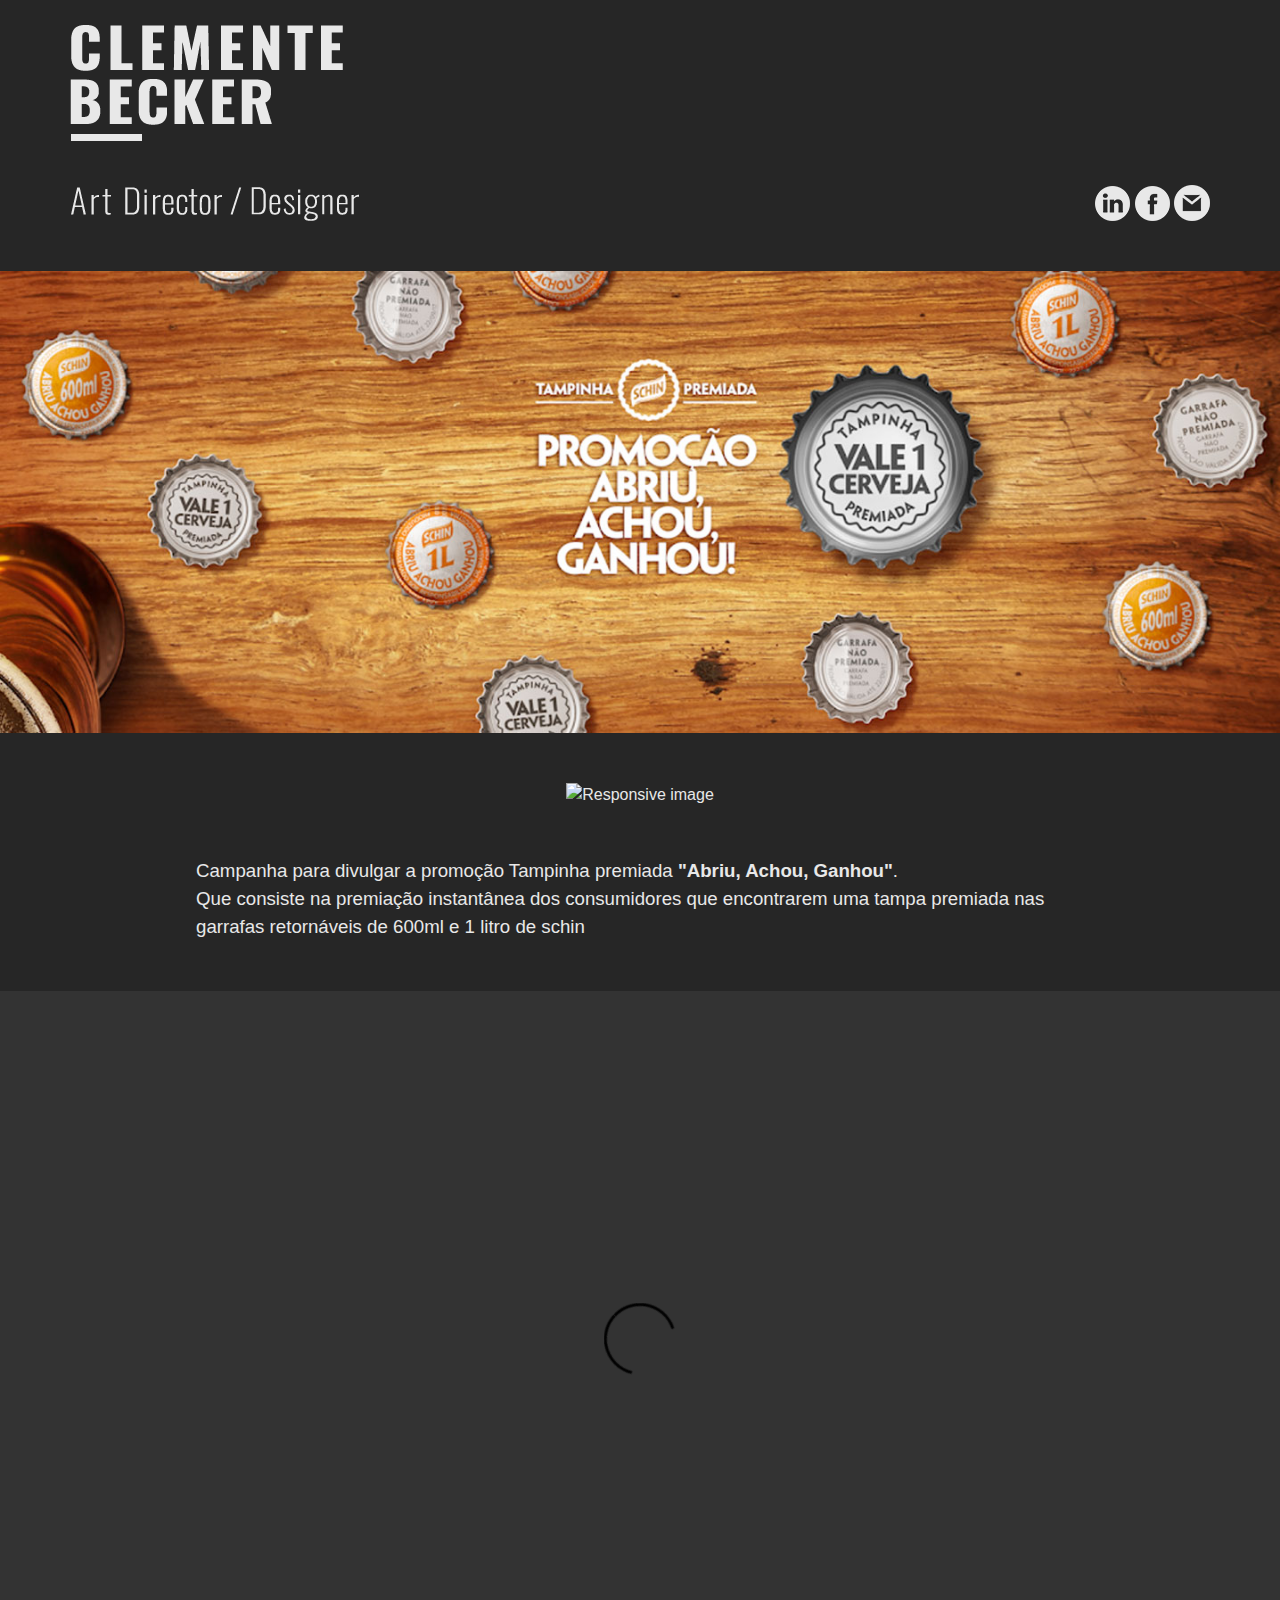
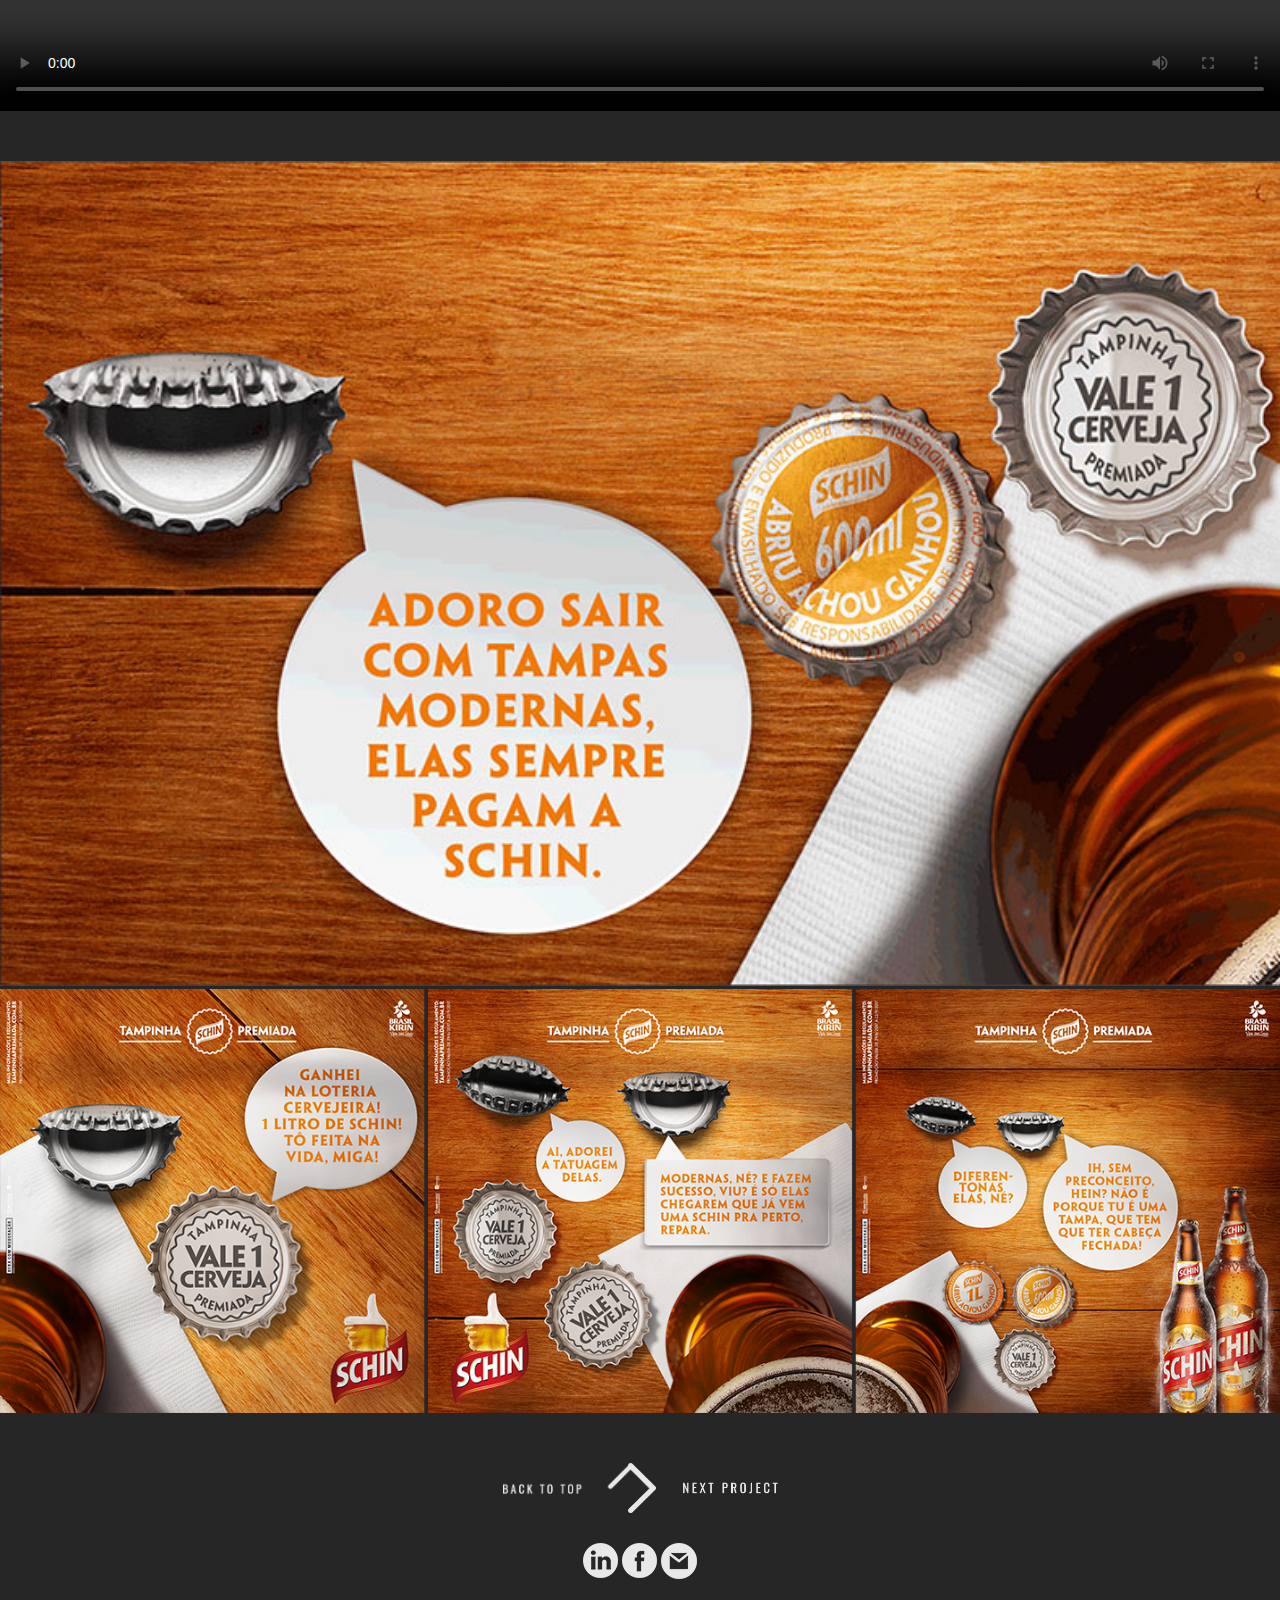
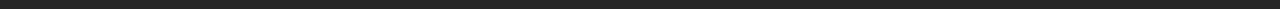
==== abriu-achou-ganhou.html @ 0e6f8c6a "arrumando considerações" ====
<!DOCTYPE html>
<html lang="en" dir="ltr">
<head>
  <meta charset="UTF-8">
  <meta http-equiv="X-UA-Compatible" content="IE=edge">
  <meta name="viewport" content="width=device-width, initial-scale=1">


  <link rel="stylesheet" href='assets/css/bootstrap.min.css'>
  <link rel="stylesheet" href='assets/css/images.css' type="text/css">
  <link rel="stylesheet" href='assets/css/head.css' type="text/css">
  <link rel="stylesheet" href='assets/css/texts.css' type="text/css">

  <script src="assets/libs/jquery-3.3.1.min.js"></script>

  <script src="https://stackpath.bootstrapcdn.com/bootstrap/4.3.1/js/bootstrap.min.js" integrity="sha384-JjSmVgyd0p3pXB1rRibZUAYoIIy6OrQ6VrjIEaFf/nJGzIxFDsf4x0xIM+B07jRM" crossorigin="anonymous"></script>
  <script src="assets/js/functions.js"></script>
  <!-- <script type="text/javascript" src="assets/js/bootstrap.js"></script> -->

  <title>Clemente Becker</title>
  <style>

    a:hover {
      text-decoration: none;
    }

    .pointer{
      cursor:pointer;
    }


  </style>
</head>
<body style="background-color:#262626; color:#e8e8e8">
  <div class="container">
      <div class="row justify-content-between marginAround" style="margin-top:25px; margin-bottom:50px">
          <div id="clementeBekcer">
            <a href="index.html">
                <img src="assets/images/home/Logo.png" class="img-fluid" alt="Responsive image">
            </a>
          </div>
          <div class="alignIcons">
              <a target="blank" href="https://www.linkedin.com/in/clemente-a-becker-0a297139/">
                  <img class="linkedin" src="assets/images/home/linkedin.png">
              </a>
              <a target="blank" href="https://www.facebook.com/clementealmeida">
                  <img class="facebook" src="assets/images/home/fb.png">
              </a>
              <a target="blank" href="mailto:clementebeckeralmeida@gmail.com">
                  <img class="email" src="assets/images/home/email.png">
              </a>
          </div>

      </div>
  </div>


    <div>
      <img src="assets/images/abriuachouganhou/Pag_6_header.jpg" class="img-fluid" alt="Responsive image">
    </div>

    <div class="container" style="margin-top:50px">
        <div class="text-center" style="margin-bottom:50px">
            <img src="assets/images/abriuachouganhou/Pag_6_titulo.png" class="img-fluid" alt="Responsive image">
        </div>
        <div class="texts">
            <span class="text-left">Campanha para divulgar a promoção Tampinha premiada <b>"Abriu, Achou, Ganhou"</b>.<br>
            Que consiste na premiação instantânea dos consumidores que encontrarem uma tampa premiada nas garrafas retornáveis
            de 600ml e 1 litro de schin</span>
      </div>
    </div>

    <div align="center" class="embed-responsive embed-responsive-16by9"  style="margin-top:50px">
      <video width="400" controls >
          <source src="assets/videos/abriuachouganhou/Pag_6_video_6.mp4" type="video/mp4">
      </video>
    </div>

    <div style="margin-top:50px">
      <img src="assets/images/abriuachouganhou/Pag_6_img_1.jpg" width="100%" class="img-fluid" alt="Responsive image">
    </div>

    <div style="margin-top:3px">
      <img src="assets/images/abriuachouganhou/Pag_6_img_2.png"  class="img-fluid" alt="Responsive image">
    </div>

</body>


<footer style="margin-top:50px">
    <div class="container">
        <div style="margin-bottom:30px">
            <div style="display: flex; align-items: center; justify-content: center;">
                <a href="">
                    <img class="back_to_top" src="assets/images/home/back_to_top.png" width="150px" style="margin-right: -25px;margin-top: -20px;">
                </a>
                <a href="dubla-com-a-mao.html">
                    <img class="next_project" src="assets/images/home/next_project.png" width="150px">
                </a>
            </div>
        </div>

        <div class="text-center" style="margin-bottom:30px">
            <a target="blank" href="https://www.linkedin.com/in/clemente-a-becker-0a297139/">
                <img class="linkedin" src="assets/images/home/linkedin.png">
            </a>
            <a target="blank" href="https://www.facebook.com/clementealmeida">
                <img class="facebook" src="assets/images/home/fb.png">
            </a>
            <a target="blank" href="mailto:clementebeckeralmeida@gmail.com">
                <img class="email" src="assets/images/home/email.png">
            </a>
        </div>
    </div>
</footer>


</html>
---- assets/css/images.css ----
/* // Medium devices (tablets, 768px and up) */
@media only screen and (min-width: 992px) {

  .card_1{
    height:420px;
    background: url("../images/home/TUMB_1.jpg");
    background-position: center center;
    background-repeat: no-repeat;
    background-size: cover;
    width: 25%;
  }

  .card_2{
    height:420px;
    background: url("../images/home/TUMB_2.jpg");
    background-position: center center;
    background-repeat: no-repeat;
    background-size: cover;
    width: 25%;
  }

  .card_3{
    height:420px;
    background: url("../images/home/TUMB_3.jpg");
    background-position: center center;
    background-repeat: no-repeat;
    background-size: cover;
    width: 25%;
  }

  .card_4{
    height:420px;
    background: url("../images/home/TUMB_4.jpg");
    background-position: center center;
    background-repeat: no-repeat;
    background-size: cover;
    width: 25%;
  }

  .card_5{
    height:420px;
    background: url("../images/home/TUMB_5.jpg");
    background-position: center center;
    background-repeat: no-repeat;
    background-size: cover;
    width: 25%;
  }

  .card_6{
    height:420px;
    background: url("../images/home/TUMB_6.jpg");
    background-position: center center;
    background-repeat: no-repeat;
    background-size: cover;
    width: 25%;
  }

  .card_7{
    height:420px;
    background: url("../images/home/TUMB_7.jpg");
    background-position: center center;
    background-repeat: no-repeat;
    background-size: cover;
    width: 25%;
  }

  .card_8{
    height:420px;
    background: url("../images/home/TUMB_8.jpg");
    background-position: center center;
    background-repeat: no-repeat;
    background-size: cover;
    width: 25%;
  }

  .card_1:hover {
      background: url("../images/home/TUMB_1_mo.jpg");
      background-position: center;
      background-repeat: no-repeat;
      background-size: cover;
      width: 25%;
  }

  .card_2:hover {
      background: url("../images/home/TUMB_2_mo.jpg");
      background-position: center center;
      background-repeat: no-repeat;
      background-size: cover;
      width: 25%;
  }

  .card_3:hover {
      background: url("../images/home/TUMB_3_mo.jpg");
      background-position: center center;
      background-repeat: no-repeat;
      background-size: cover;
      width: 25%;
  }

  .card_4:hover {
      background: url("../images/home/TUMB_4_mo.jpg");
      background-position: center center;
      background-repeat: no-repeat;
      background-size: cover;
      width: 25%;
  }

  .card_5:hover {
      background: url("../images/home/TUMB_5_mo.jpg");
      background-position: center center;
      background-repeat: no-repeat;
      background-size: cover;
      width: 25%;
  }

  .card_6:hover {
      background: url("../images/home/TUMB_6_mo.jpg");
      background-position: center center;
      background-repeat: no-repeat;
      background-size: cover;
      width: 25%;
  }

  .card_7:hover {
      background: url("../images/home/TUMB_7_mo.jpg");
      background-position: center center;
      background-repeat: no-repeat;
      background-size: cover;
      width: 25%;
  }

  .card_8:hover {
      background: url("../images/home/TUMB_8_mo.jpg");
      background-position: center center;
      background-repeat: no-repeat;
      background-size: cover;
      width: 25%;
  }


  .images{
    display: flex;
    align-items: center;
    justify-content: center;
    margin-bottom:3px;
  }


}
/* // Extra small devices (portrait phones, less than 576px) */
@media only screen and (max-width: 600px) {

  .card_1{
    height:420px;
    background: url("../images/home/TUMB_1.jpg");
    background-position: center center;
    background-repeat: no-repeat;
    background-size: cover;
    width: 50%;
  }

  .card_2{
    height:420px;
    background: url("../images/home/TUMB_2.jpg");
    background-position: center center;
    background-repeat: no-repeat;
    background-size: cover;
    width: 50%;
  }

  .card_3{
    height:420px;
    background: url("../images/home/TUMB_3.jpg");
    background-position: center center;
    background-repeat: no-repeat;
    background-size: cover;
    width: 50%;
  }

  .card_4{
    height:420px;
    background: url("../images/home/TUMB_4.jpg");
    background-position: center center;
    background-repeat: no-repeat;
    background-size: cover;
    width: 50%;
  }

  .card_5{
    height:420px;
    background: url("../images/home/TUMB_5.jpg");
    background-position: center center;
    background-repeat: no-repeat;
    background-size: cover;
    width: 50%;
  }

  .card_6{
    height:420px;
    background: url("../images/home/TUMB_6.jpg");
    background-position: center center;
    background-repeat: no-repeat;
    background-size: cover;
    width: 50%;
  }

  .card_7{
    height:420px;
    background: url("../images/home/TUMB_7.jpg");
    background-position: center center;
    background-repeat: no-repeat;
    background-size: cover;
    width: 50%;
  }

  .card_8{
    height:420px;
    background: url("../images/home/TUMB_8.jpg");
    background-position: center center;
    background-repeat: no-repeat;
    background-size: cover;
    width: 50%;
  }

  .card_1:hover {
      background: url("../images/home/TUMB_1_mo.jpg");
      background-position: center;
      background-repeat: no-repeat;
      background-size: cover;
      width: 50%;
  }

  .card_2:hover {
      background: url("../images/home/TUMB_2_mo.jpg");
      background-position: center center;
      background-repeat: no-repeat;
      background-size: cover;
      width: 50%;
  }

  .card_3:hover {
      background: url("../images/home/TUMB_3_mo.jpg");
      background-position: center center;
      background-repeat: no-repeat;
      background-size: cover;
      width: 50%;
  }

  .card_4:hover {
      background: url("../images/home/TUMB_4_mo.jpg");
      background-position: center center;
      background-repeat: no-repeat;
      background-size: cover;
      width: 50%;
  }

  .card_5:hover {
      background: url("../images/home/TUMB_5_mo.jpg");
      background-position: center center;
      background-repeat: no-repeat;
      background-size: cover;
      width: 50%;
  }

  .card_6:hover {
      background: url("../images/home/TUMB_6_mo.jpg");
      background-position: center center;
      background-repeat: no-repeat;
      background-size: cover;
      width: 50%;
  }

  .card_7:hover {
      background: url("../images/home/TUMB_7_mo.jpg");
      background-position: center center;
      background-repeat: no-repeat;
      background-size: cover;
      width: 50%;
  }

  .card_8:hover {
      background: url("../images/home/TUMB_8_mo.jpg");
      background-position: center center;
      background-repeat: no-repeat;
      background-size: cover;
      width: 50%;
  }

  .images{
    display: flex;


  }

  .gif{
    width: 100% !important;
  }

}



/* } */
---- assets/css/head.css ----
@media only screen and (min-width: 992px) {

  .alignIcons{
    margin-top: auto;
  }



}

@media only screen and (max-width: 600px) {

  .alignIcons{
    margin-top: 30px !important;
    margin-left: auto;
    margin-right: auto;
  }

  .marginAround{
    margin-left: auto;
    margin-right: auto;

  }


}
---- assets/css/texts.css ----
@media only screen and (min-width: 992px) {

  .texts{
    width: 80%;
    margin-right:auto;
    margin-left:auto;
  }
}


.texts span{
  font-family: 'Thasadith', sans-serif;
  font-size: 14pt;
}
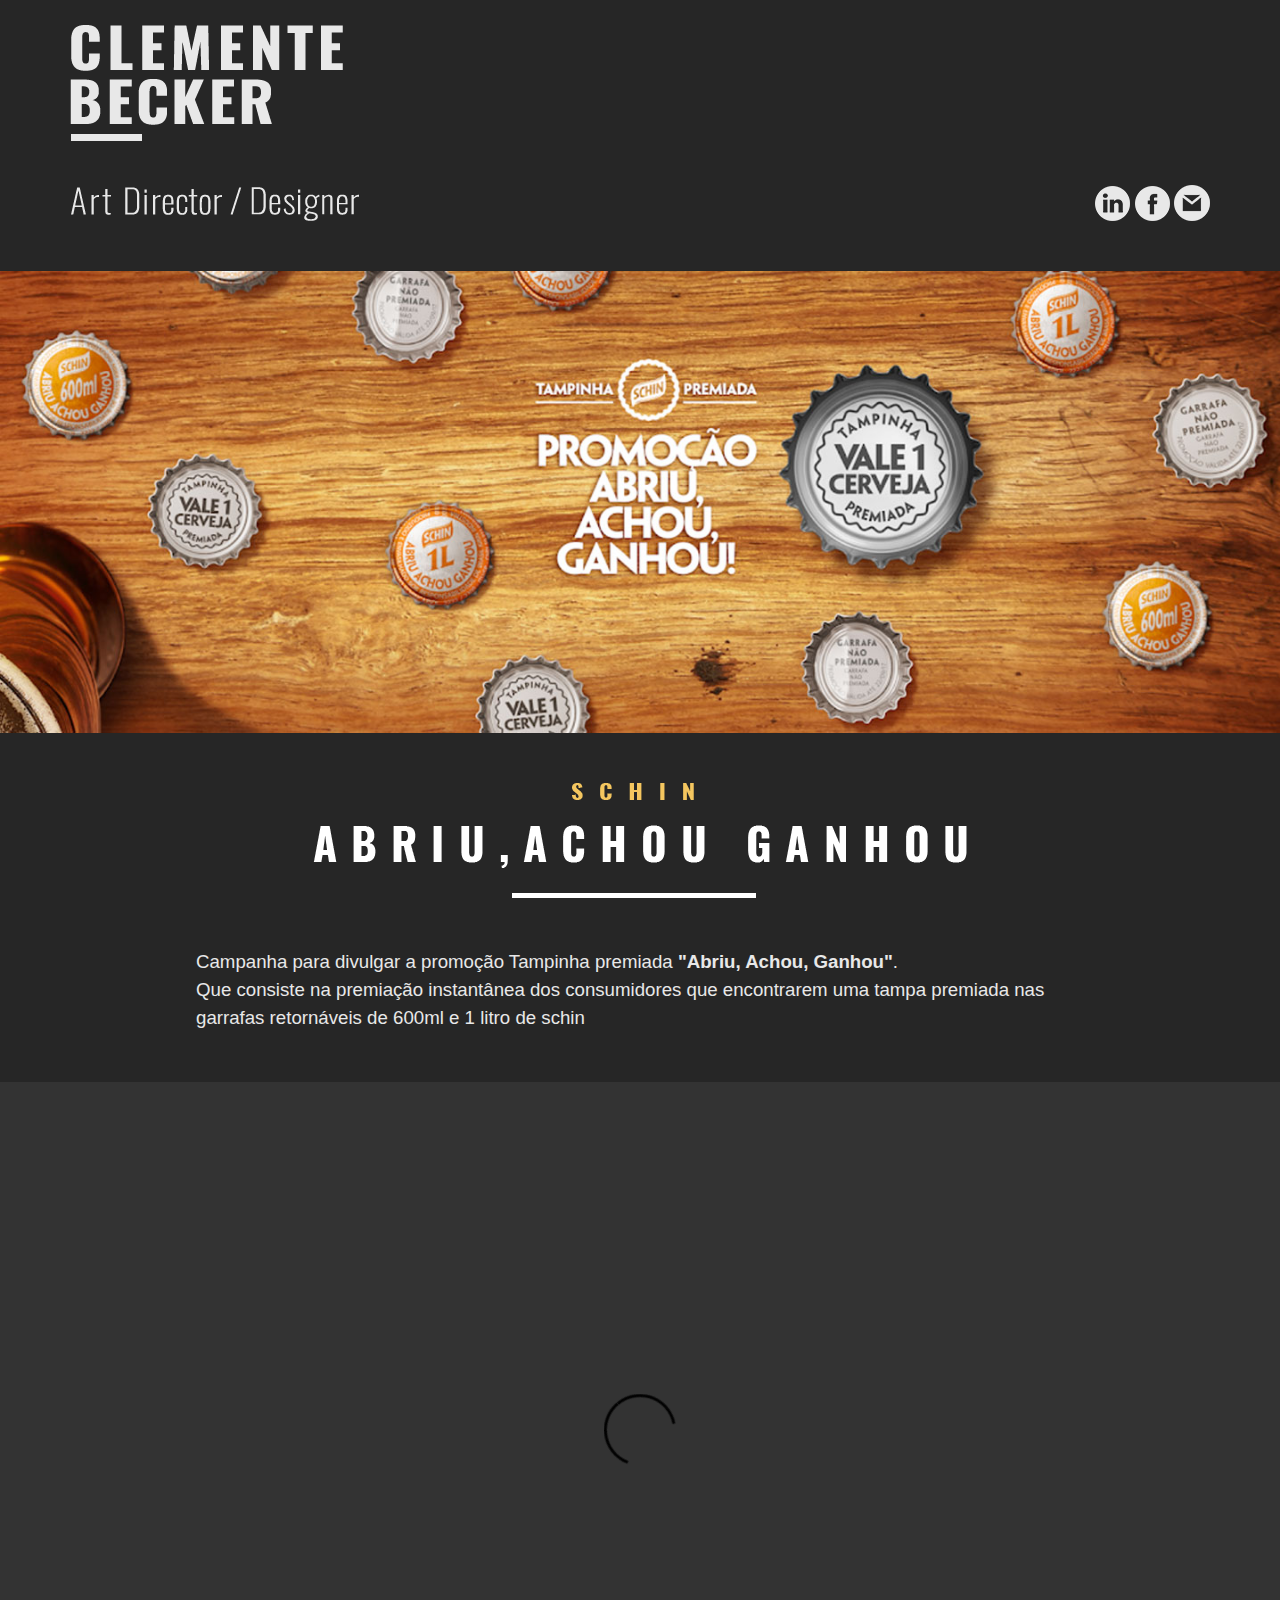
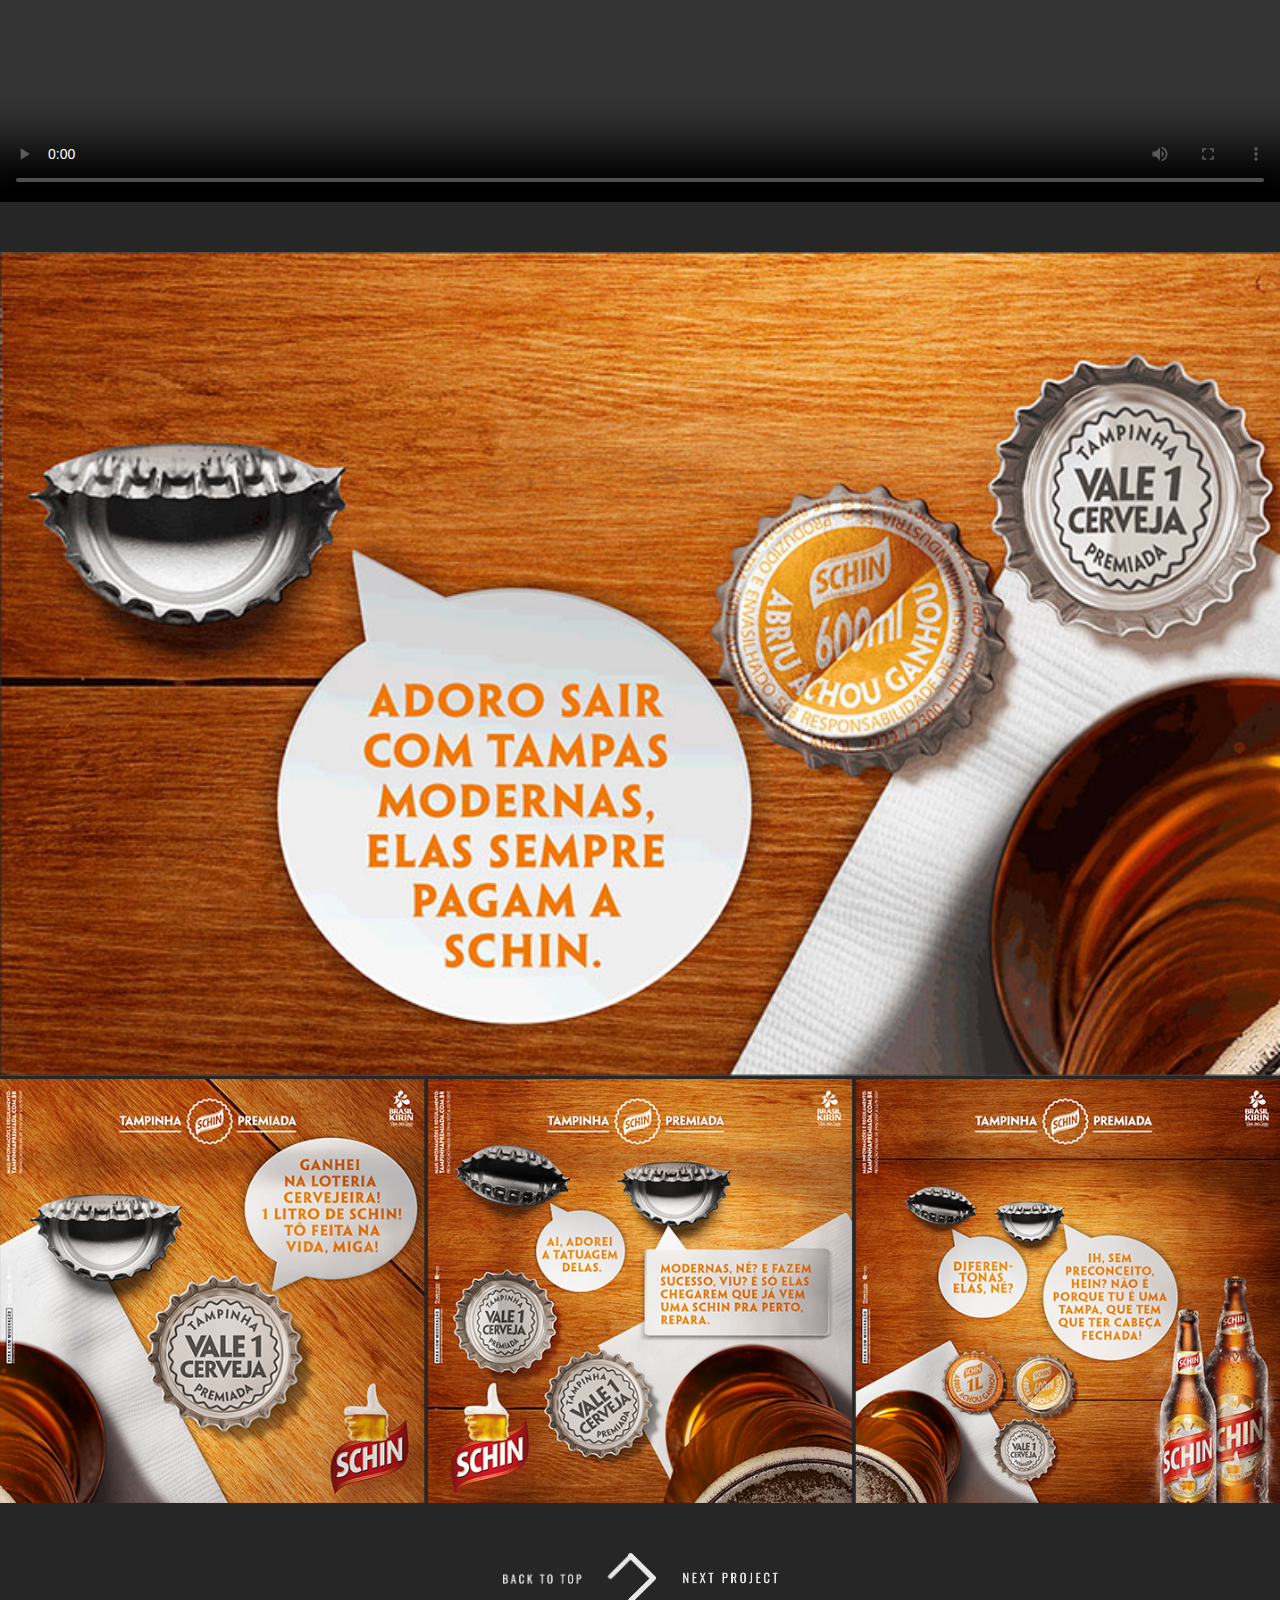
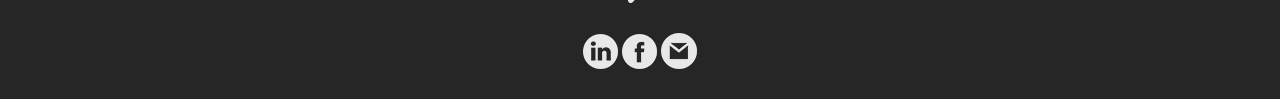
==== commit b78ab387: "arrumando considerações" ====
--- a/abriu-achou-ganhou.html
+++ b/abriu-achou-ganhou.html
@@ -61,7 +61,7 @@
 
     <div class="container" style="margin-top:50px">
         <div class="text-center" style="margin-bottom:50px">
-            <img src="assets/images/abriuachouganhou/Pag_6_titulo.png" class="img-fluid" alt="Responsive image">
+            <img src="assets/images/abriuachouganhou/Pag_6_Titulo.png" class="img-fluid" alt="Responsive image">
         </div>
         <div class="texts">
             <span class="text-left">Campanha para divulgar a promoção Tampinha premiada <b>"Abriu, Achou, Ganhou"</b>.<br>
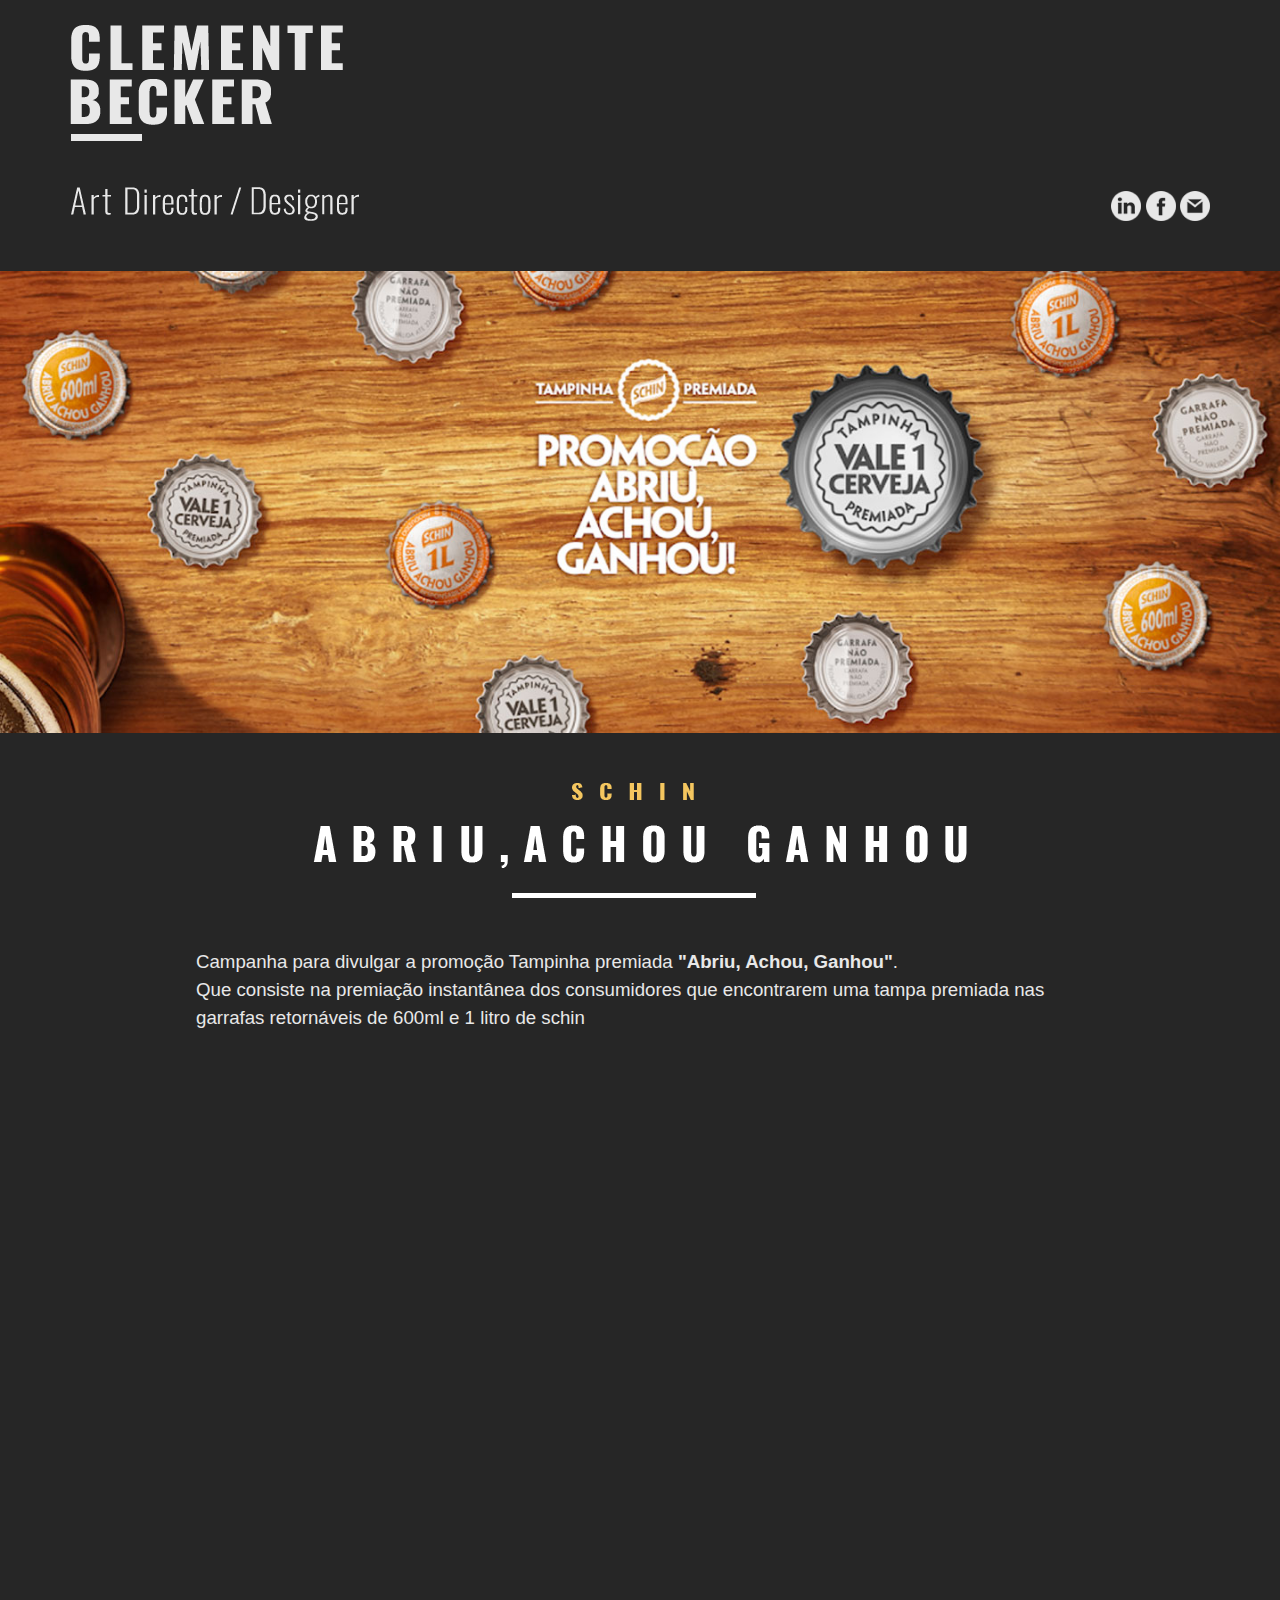
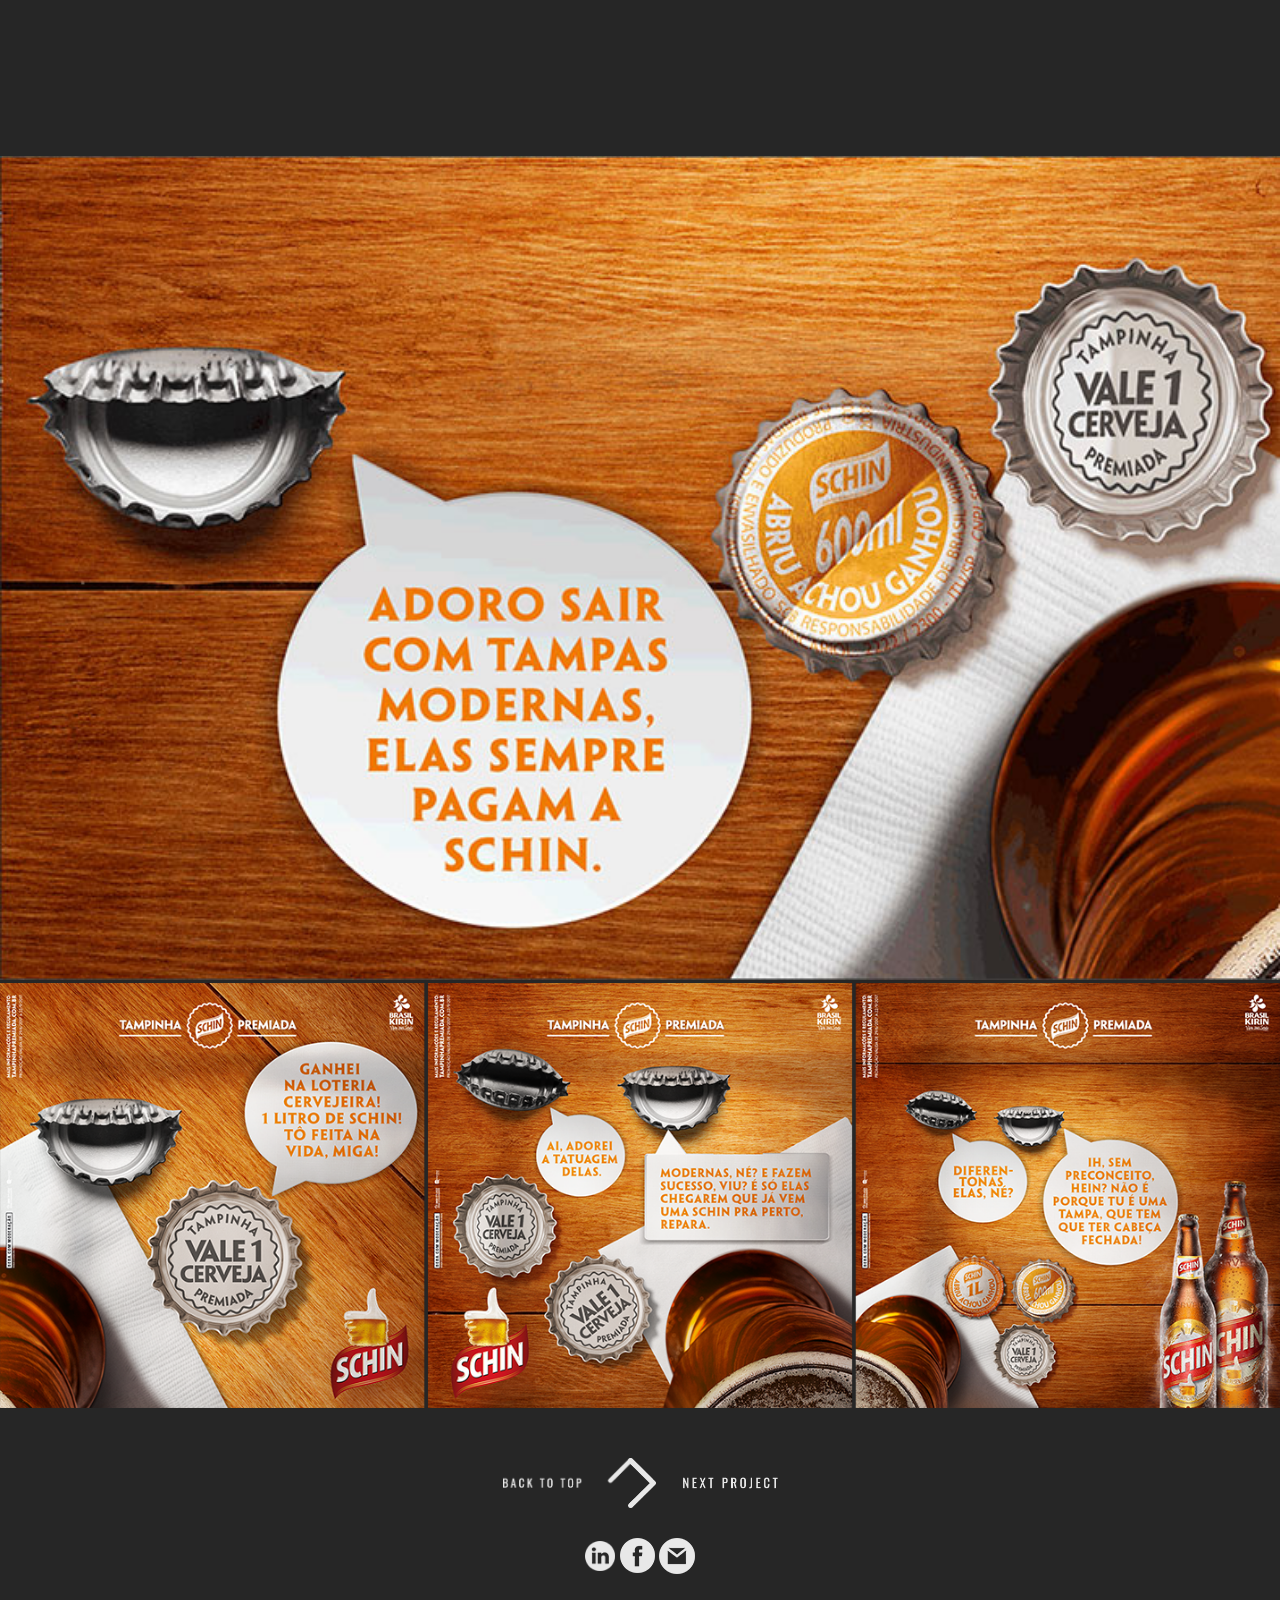
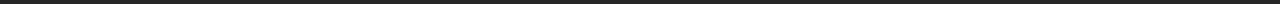
==== commit 07aa8ca1: "alteracoes finais" ====
--- a/abriu-achou-ganhou.html
+++ b/abriu-achou-ganhou.html
@@ -41,13 +41,13 @@
           </div>
           <div class="alignIcons">
               <a target="blank" href="https://www.linkedin.com/in/clemente-a-becker-0a297139/">
-                  <img class="linkedin" src="assets/images/home/linkedin.png">
+                  <img class="linkedin" src="assets/images/home/linkedin.png" width="30">
               </a>
               <a target="blank" href="https://www.facebook.com/clementealmeida">
-                  <img class="facebook" src="assets/images/home/fb.png">
+                  <img class="facebook" src="assets/images/home/fb.png" width="30">
               </a>
               <a target="blank" href="mailto:clementebeckeralmeida@gmail.com">
-                  <img class="email" src="assets/images/home/email.png">
+                  <img class="email" src="assets/images/home/email.png" width="30">
               </a>
           </div>
 
@@ -55,7 +55,7 @@
   </div>
 
 
-    <div>
+    <div class="giantScreensImg">
       <img src="assets/images/abriuachouganhou/Pag_6_header.jpg" class="img-fluid" alt="Responsive image">
     </div>
 
@@ -70,10 +70,8 @@
       </div>
     </div>
 
-    <div align="center" class="embed-responsive embed-responsive-16by9"  style="margin-top:50px">
-      <video width="400" controls >
-          <source src="assets/videos/abriuachouganhou/Pag_6_video_6.mp4" type="video/mp4">
-      </video>
+    <div class="container" style="margin-top:50px">
+      <div style="padding:56.25% 0 0 0;position:relative;"><iframe src="https://player.vimeo.com/video/325559649" style="position:absolute;top:0;left:0;width:100%;height:100%;" frameborder="0" webkitallowfullscreen mozallowfullscreen allowfullscreen></iframe></div><script src="https://player.vimeo.com/api/player.js"></script>
     </div>
 
     <div style="margin-top:50px">
@@ -102,12 +100,12 @@
 
         <div class="text-center" style="margin-bottom:30px">
             <a target="blank" href="https://www.linkedin.com/in/clemente-a-becker-0a297139/">
-                <img class="linkedin" src="assets/images/home/linkedin.png">
+                <img class="linkedin" src="assets/images/home/linkedin.png" width="30">
             </a>
-            <a target="blank" href="https://www.facebook.com/clementealmeida">
+            <a target="blank" href="https://www.facebook.com/clementealmeida" width="30">
                 <img class="facebook" src="assets/images/home/fb.png">
             </a>
-            <a target="blank" href="mailto:clementebeckeralmeida@gmail.com">
+            <a target="blank" href="mailto:clementebeckeralmeida@gmail.com" width="30">
                 <img class="email" src="assets/images/home/email.png">
             </a>
         </div>
--- a/assets/css/images.css
+++ b/assets/css/images.css
@@ -1,295 +1,21 @@
 /* // Medium devices (tablets, 768px and up) */
-@media only screen and (min-width: 992px) {
-
-  .card_1{
-    height:420px;
-    background: url("../images/home/TUMB_1.jpg");
-    background-position: center center;
-    background-repeat: no-repeat;
-    background-size: cover;
-    width: 25%;
-  }
-
-  .card_2{
-    height:420px;
-    background: url("../images/home/TUMB_2.jpg");
-    background-position: center center;
-    background-repeat: no-repeat;
-    background-size: cover;
-    width: 25%;
-  }
-
-  .card_3{
-    height:420px;
-    background: url("../images/home/TUMB_3.jpg");
-    background-position: center center;
-    background-repeat: no-repeat;
-    background-size: cover;
-    width: 25%;
-  }
-
-  .card_4{
-    height:420px;
-    background: url("../images/home/TUMB_4.jpg");
-    background-position: center center;
-    background-repeat: no-repeat;
-    background-size: cover;
-    width: 25%;
-  }
-
-  .card_5{
-    height:420px;
-    background: url("../images/home/TUMB_5.jpg");
-    background-position: center center;
-    background-repeat: no-repeat;
-    background-size: cover;
-    width: 25%;
-  }
-
-  .card_6{
-    height:420px;
-    background: url("../images/home/TUMB_6.jpg");
-    background-position: center center;
-    background-repeat: no-repeat;
-    background-size: cover;
-    width: 25%;
-  }
-
-  .card_7{
-    height:420px;
-    background: url("../images/home/TUMB_7.jpg");
-    background-position: center center;
-    background-repeat: no-repeat;
-    background-size: cover;
-    width: 25%;
-  }
-
-  .card_8{
-    height:420px;
-    background: url("../images/home/TUMB_8.jpg");
-    background-position: center center;
-    background-repeat: no-repeat;
-    background-size: cover;
-    width: 25%;
-  }
-
-  .card_1:hover {
-      background: url("../images/home/TUMB_1_mo.jpg");
-      background-position: center;
-      background-repeat: no-repeat;
-      background-size: cover;
-      width: 25%;
-  }
-
-  .card_2:hover {
-      background: url("../images/home/TUMB_2_mo.jpg");
-      background-position: center center;
-      background-repeat: no-repeat;
-      background-size: cover;
-      width: 25%;
-  }
-
-  .card_3:hover {
-      background: url("../images/home/TUMB_3_mo.jpg");
-      background-position: center center;
-      background-repeat: no-repeat;
-      background-size: cover;
-      width: 25%;
-  }
-
-  .card_4:hover {
-      background: url("../images/home/TUMB_4_mo.jpg");
-      background-position: center center;
-      background-repeat: no-repeat;
-      background-size: cover;
-      width: 25%;
-  }
-
-  .card_5:hover {
-      background: url("../images/home/TUMB_5_mo.jpg");
-      background-position: center center;
-      background-repeat: no-repeat;
-      background-size: cover;
-      width: 25%;
-  }
-
-  .card_6:hover {
-      background: url("../images/home/TUMB_6_mo.jpg");
-      background-position: center center;
-      background-repeat: no-repeat;
-      background-size: cover;
-      width: 25%;
-  }
-
-  .card_7:hover {
-      background: url("../images/home/TUMB_7_mo.jpg");
-      background-position: center center;
-      background-repeat: no-repeat;
-      background-size: cover;
-      width: 25%;
-  }
-
-  .card_8:hover {
-      background: url("../images/home/TUMB_8_mo.jpg");
-      background-position: center center;
-      background-repeat: no-repeat;
-      background-size: cover;
-      width: 25%;
-  }
+/* @media only screen and (min-width: 992px) { */
+@media (min-width: 768px) {
 
 
-  .images{
-    display: flex;
-    align-items: center;
-    justify-content: center;
-    margin-bottom:3px;
+  .portifolio{
+    width: 25%;
   }
 
 
 }
 /* // Extra small devices (portrait phones, less than 576px) */
-@media only screen and (max-width: 600px) {
-
-  .card_1{
-    height:420px;
-    background: url("../images/home/TUMB_1.jpg");
-    background-position: center center;
-    background-repeat: no-repeat;
-    background-size: cover;
-    width: 50%;
-  }
-
-  .card_2{
-    height:420px;
-    background: url("../images/home/TUMB_2.jpg");
-    background-position: center center;
-    background-repeat: no-repeat;
-    background-size: cover;
-    width: 50%;
-  }
-
-  .card_3{
-    height:420px;
-    background: url("../images/home/TUMB_3.jpg");
-    background-position: center center;
-    background-repeat: no-repeat;
-    background-size: cover;
-    width: 50%;
-  }
-
-  .card_4{
-    height:420px;
-    background: url("../images/home/TUMB_4.jpg");
-    background-position: center center;
-    background-repeat: no-repeat;
-    background-size: cover;
-    width: 50%;
-  }
-
-  .card_5{
-    height:420px;
-    background: url("../images/home/TUMB_5.jpg");
-    background-position: center center;
-    background-repeat: no-repeat;
-    background-size: cover;
-    width: 50%;
-  }
-
-  .card_6{
-    height:420px;
-    background: url("../images/home/TUMB_6.jpg");
-    background-position: center center;
-    background-repeat: no-repeat;
-    background-size: cover;
-    width: 50%;
-  }
-
-  .card_7{
-    height:420px;
-    background: url("../images/home/TUMB_7.jpg");
-    background-position: center center;
-    background-repeat: no-repeat;
-    background-size: cover;
-    width: 50%;
-  }
-
-  .card_8{
-    height:420px;
-    background: url("../images/home/TUMB_8.jpg");
-    background-position: center center;
-    background-repeat: no-repeat;
-    background-size: cover;
-    width: 50%;
-  }
-
-  .card_1:hover {
-      background: url("../images/home/TUMB_1_mo.jpg");
-      background-position: center;
-      background-repeat: no-repeat;
-      background-size: cover;
-      width: 50%;
-  }
-
-  .card_2:hover {
-      background: url("../images/home/TUMB_2_mo.jpg");
-      background-position: center center;
-      background-repeat: no-repeat;
-      background-size: cover;
-      width: 50%;
-  }
-
-  .card_3:hover {
-      background: url("../images/home/TUMB_3_mo.jpg");
-      background-position: center center;
-      background-repeat: no-repeat;
-      background-size: cover;
-      width: 50%;
-  }
-
-  .card_4:hover {
-      background: url("../images/home/TUMB_4_mo.jpg");
-      background-position: center center;
-      background-repeat: no-repeat;
-      background-size: cover;
-      width: 50%;
-  }
-
-  .card_5:hover {
-      background: url("../images/home/TUMB_5_mo.jpg");
-      background-position: center center;
-      background-repeat: no-repeat;
-      background-size: cover;
-      width: 50%;
-  }
-
-  .card_6:hover {
-      background: url("../images/home/TUMB_6_mo.jpg");
-      background-position: center center;
-      background-repeat: no-repeat;
-      background-size: cover;
-      width: 50%;
-  }
-
-  .card_7:hover {
-      background: url("../images/home/TUMB_7_mo.jpg");
-      background-position: center center;
-      background-repeat: no-repeat;
-      background-size: cover;
-      width: 50%;
-  }
-
-  .card_8:hover {
-      background: url("../images/home/TUMB_8_mo.jpg");
-      background-position: center center;
-      background-repeat: no-repeat;
-      background-size: cover;
-      width: 50%;
-  }
-
-  .images{
-    display: flex;
+@media only screen and (max-width: 767px) {
 
 
+
+  .portifolio{
+    width: 100%;
   }
 
   .gif{
@@ -299,5 +25,24 @@
 }
 
 
+@media (min-width: 1441px) {
+
+
+  .giantScreens {
+    width: 1500px;
+    margin-left: auto;
+    margin-right: auto;
+  }
+
+  .giantScreens div{
+    margin: -5px !important;
+  }
+
+  .giantScreensImg {
+    text-align: center;
+  }
+
+ }
+
 
 /* } */
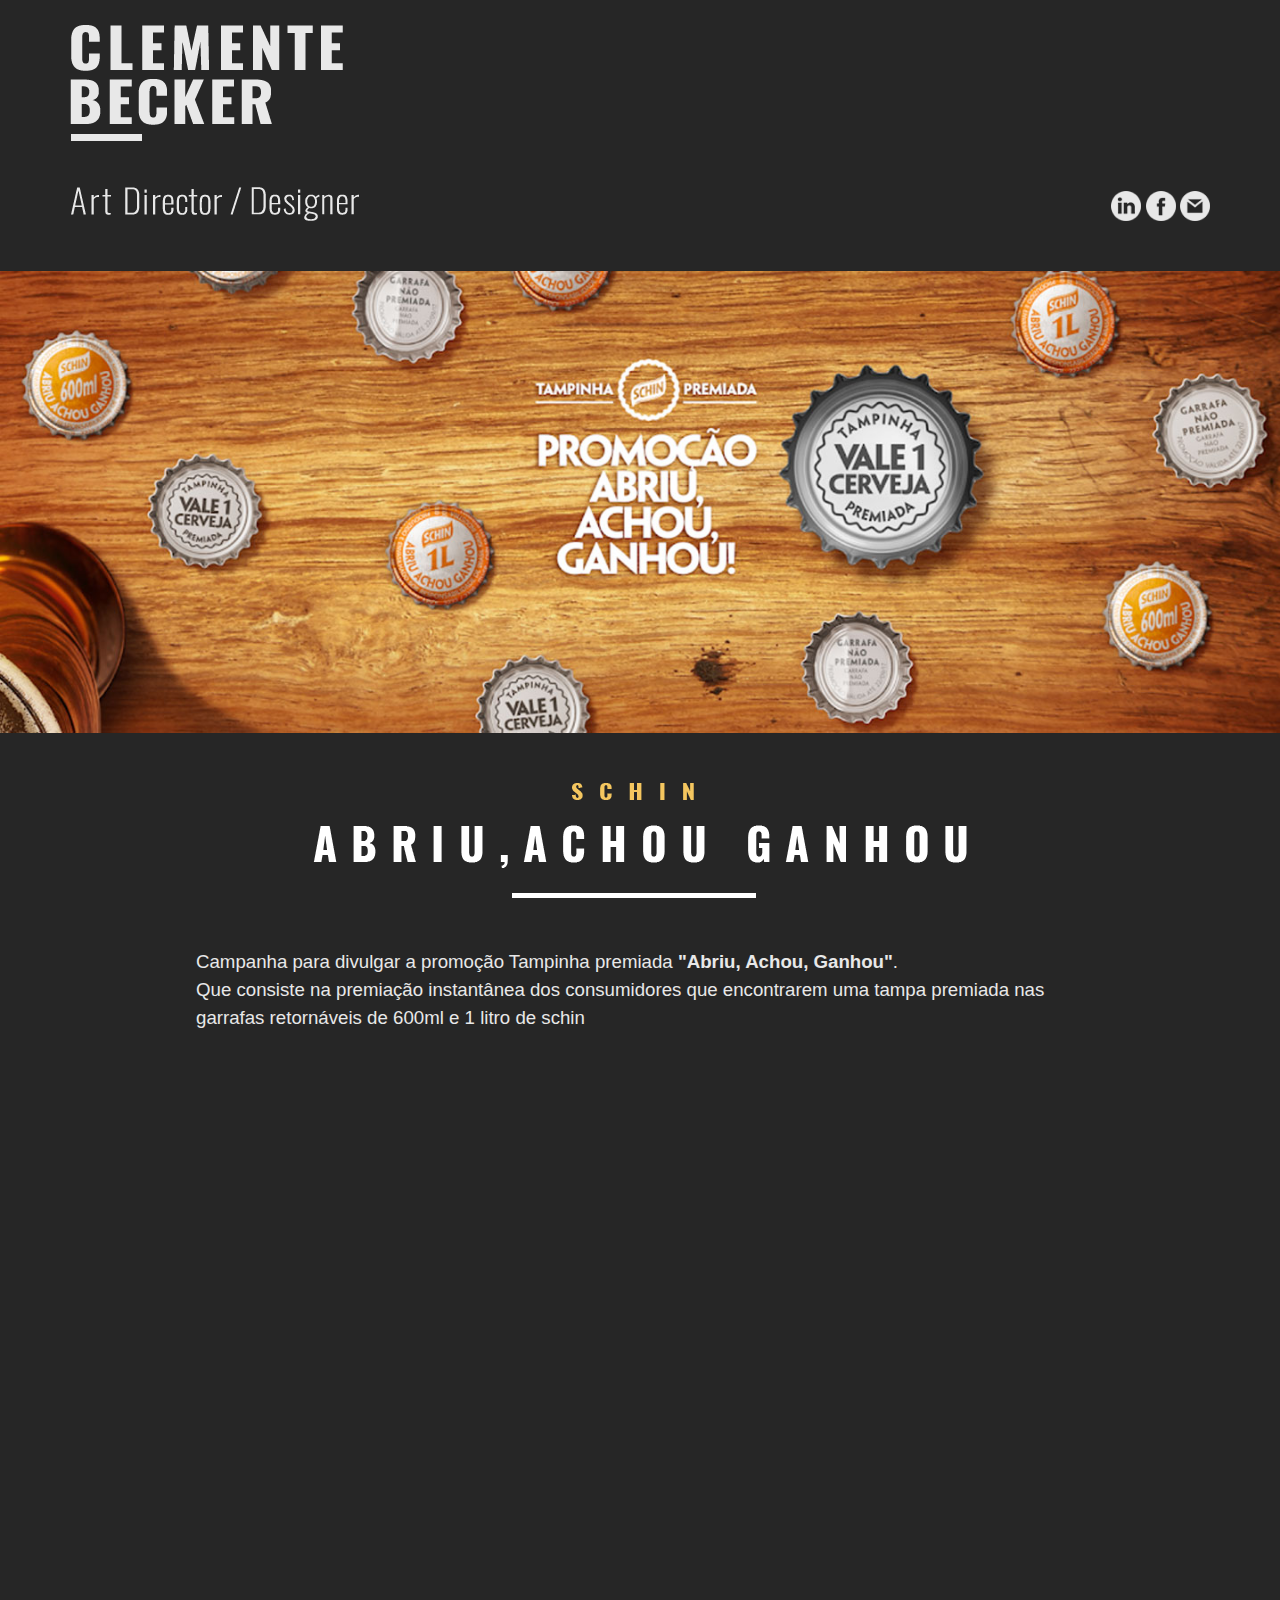
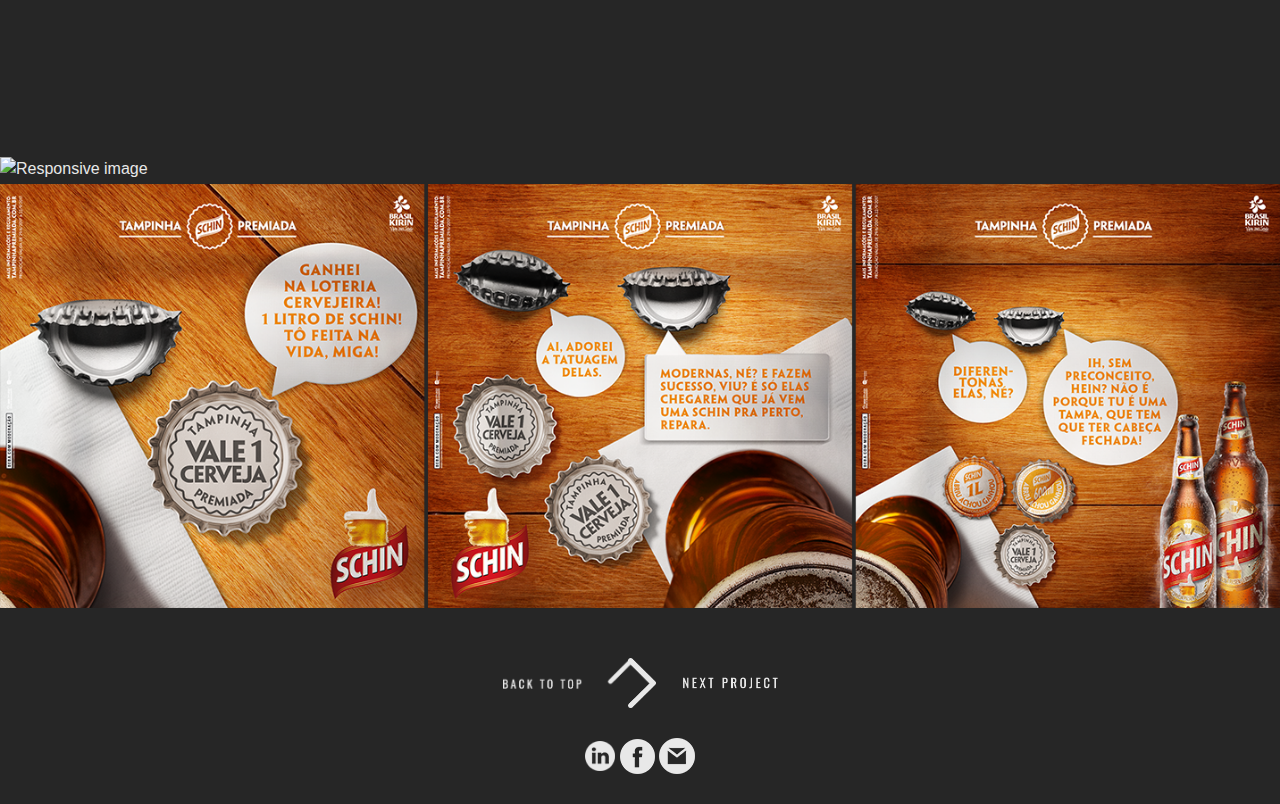
==== commit 08924b0b: "algumas arrumacoes finais" ====
--- a/abriu-achou-ganhou.html
+++ b/abriu-achou-ganhou.html
@@ -74,12 +74,12 @@
       <div style="padding:56.25% 0 0 0;position:relative;"><iframe src="https://player.vimeo.com/video/325559649" style="position:absolute;top:0;left:0;width:100%;height:100%;" frameborder="0" webkitallowfullscreen mozallowfullscreen allowfullscreen></iframe></div><script src="https://player.vimeo.com/api/player.js"></script>
     </div>
 
-    <div style="margin-top:50px">
-      <img src="assets/images/abriuachouganhou/Pag_6_img_1.jpg" width="100%" class="img-fluid" alt="Responsive image">
+    <div style="margin-top:50px" class="giantScreensImg">
+      <img src="assets/images/abriuachouganhou/Pag_6_img_2b.gif" width="100%" class="img-fluid" alt="Responsive image">
     </div>
 
-    <div style="margin-top:3px">
-      <img src="assets/images/abriuachouganhou/Pag_6_img_2.png"  class="img-fluid" alt="Responsive image">
+    <div style="margin-top:3px" class="giantScreensImg">
+      <img src="assets/images/abriuachouganhou/Pag_6_img_2.png"  class="img-fluid" alt="Responsive image" width="100%">
     </div>
 
 </body>
--- a/assets/css/images.css
+++ b/assets/css/images.css
@@ -44,5 +44,9 @@
 
  }
 
+ .erase{
+   opacity: .1;
+ }
+
 
 /* } */
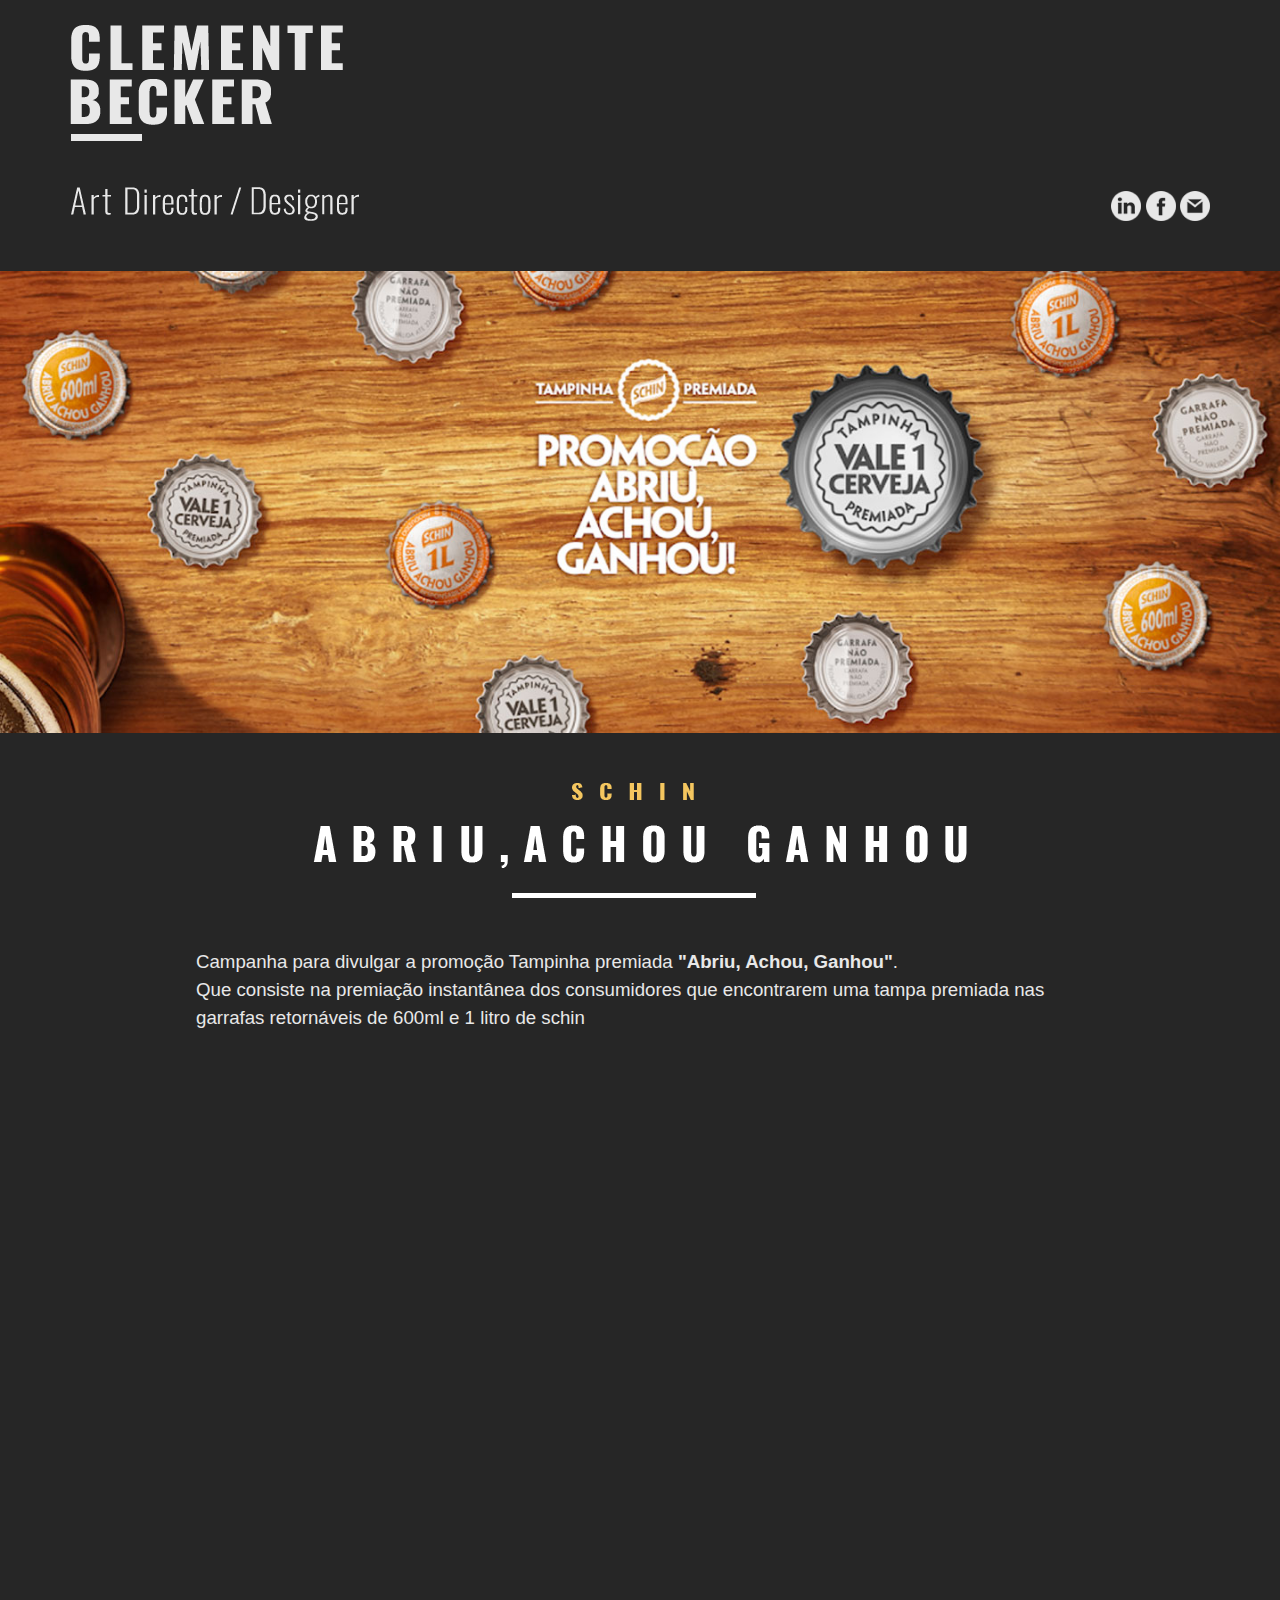
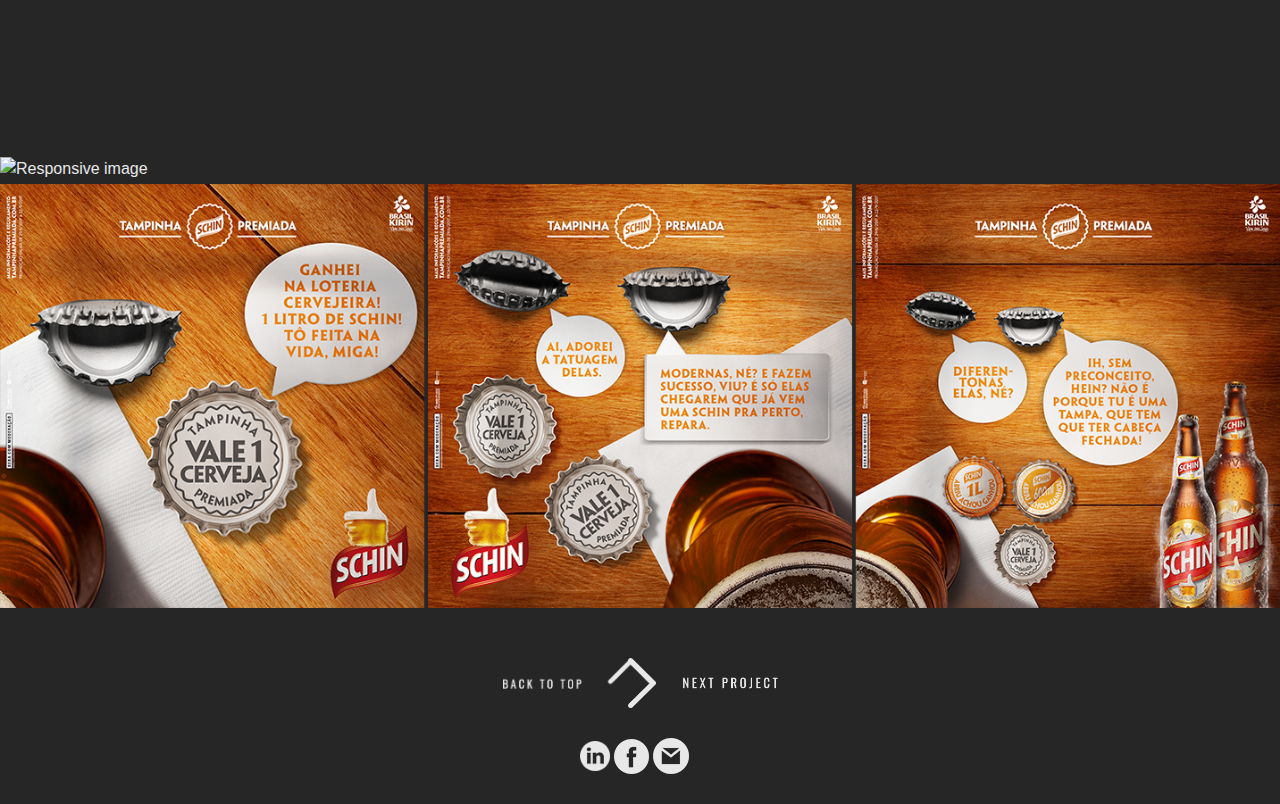
==== commit 7fd53c24: "algumas arrumacoes finais" ====
--- a/abriu-achou-ganhou.html
+++ b/abriu-achou-ganhou.html
@@ -99,15 +99,17 @@
         </div>
 
         <div class="text-center" style="margin-bottom:30px">
-            <a target="blank" href="https://www.linkedin.com/in/clemente-a-becker-0a297139/">
-                <img class="linkedin" src="assets/images/home/linkedin.png" width="30">
-            </a>
-            <a target="blank" href="https://www.facebook.com/clementealmeida" width="30">
-                <img class="facebook" src="assets/images/home/fb.png">
-            </a>
-            <a target="blank" href="mailto:clementebeckeralmeida@gmail.com" width="30">
-                <img class="email" src="assets/images/home/email.png">
-            </a>
+            <div class="left">
+                <a target="blank" href="https://www.linkedin.com/in/clemente-a-becker-0a297139/">
+                    <img class="linkedin" src="assets/images/home/linkedin.png" width="30">
+                </a>
+                <a target="blank" href="https://www.facebook.com/clementealmeida" width="30">
+                    <img class="facebook" src="assets/images/home/fb.png">
+                </a>
+                <a target="blank" href="mailto:clementebeckeralmeida@gmail.com" width="30">
+                    <img class="email" src="assets/images/home/email.png">
+                </a>
+            </div>
         </div>
     </div>
 </footer>
--- a/assets/css/images.css
+++ b/assets/css/images.css
@@ -5,6 +5,10 @@
 
   .portifolio{
     width: 25%;
+  }
+
+  .left{
+    margin-left: -11px;
   }
 
 
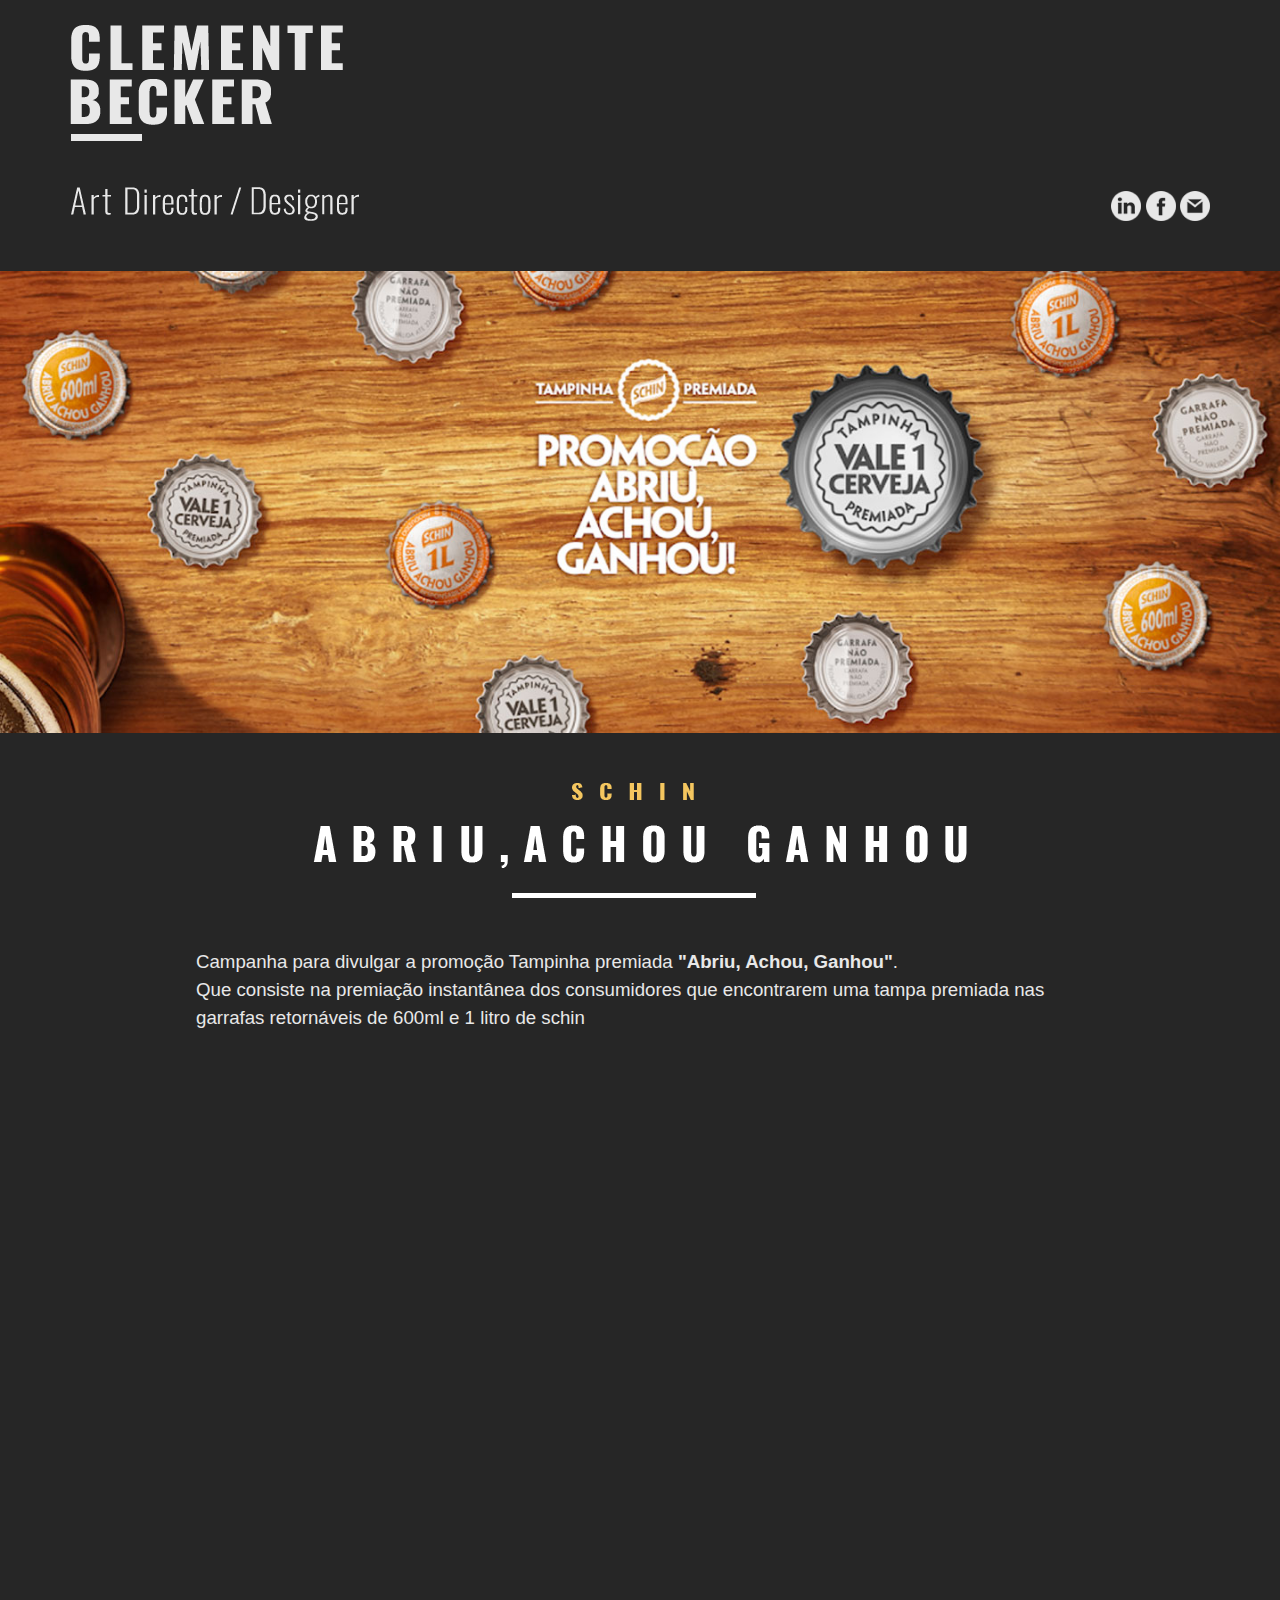
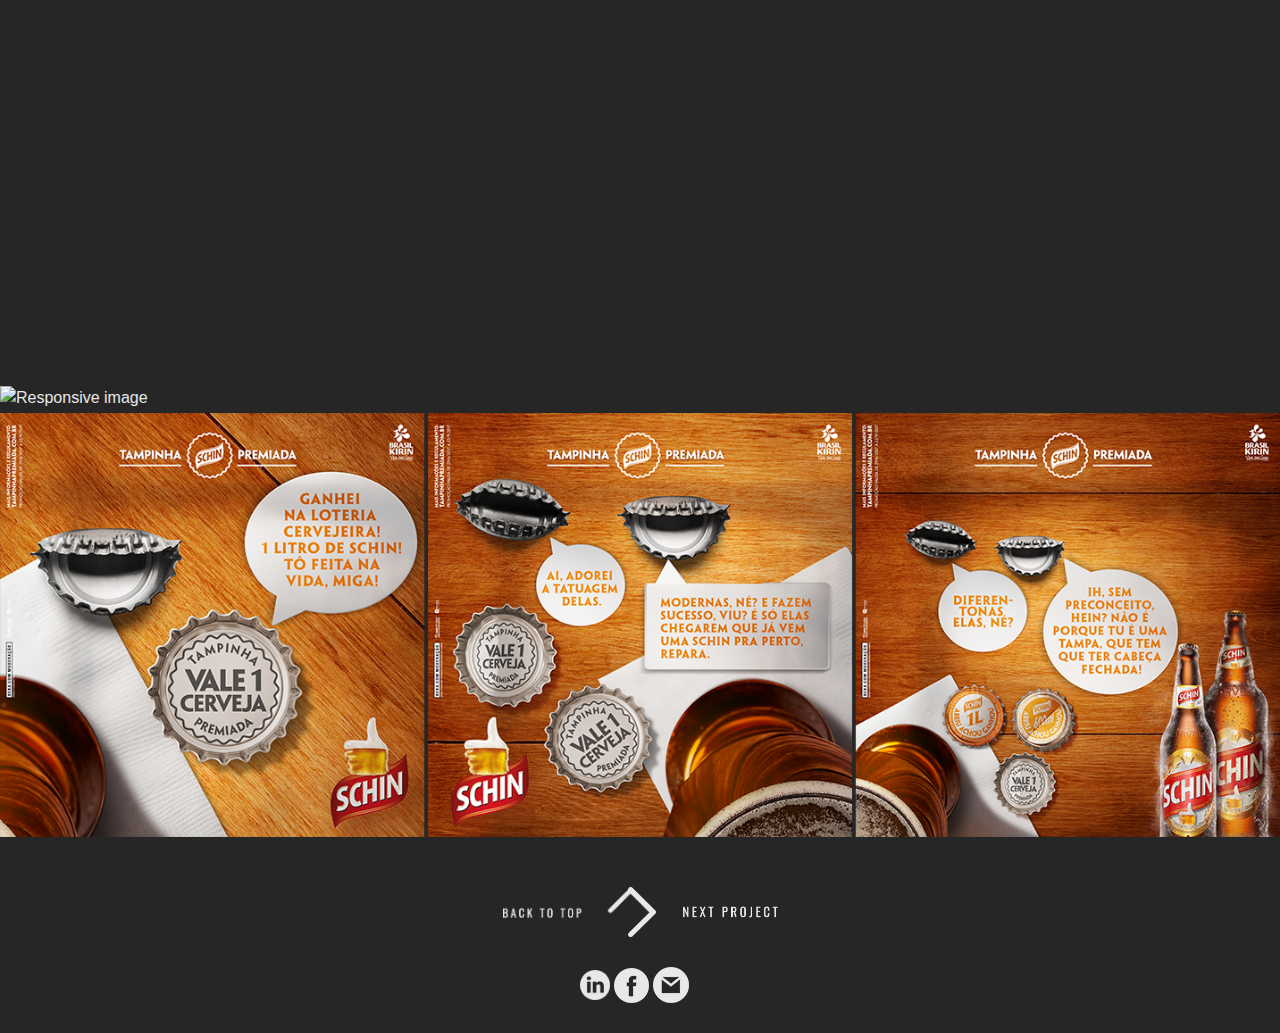
==== commit 438011e4: "arrumando vid" ====
--- a/abriu-achou-ganhou.html
+++ b/abriu-achou-ganhou.html
@@ -70,12 +70,19 @@
       </div>
     </div>
 
-    <div class="container" style="margin-top:50px">
-      <div style="padding:56.25% 0 0 0;position:relative;"><iframe src="https://player.vimeo.com/video/325559649" style="position:absolute;top:0;left:0;width:100%;height:100%;" frameborder="0" webkitallowfullscreen mozallowfullscreen allowfullscreen></iframe></div><script src="https://player.vimeo.com/api/player.js"></script>
+    <!-- <div class="container" style="margin-top:50px; width:100% !important" >
+        <div style="padding:56.25% 0 0 0; position:relative;"><iframe src="https://player.vimeo.com/video/329700990" style="position:absolute; top:0;left:0;width:100%; height:100%;" frameborder="0" webkitallowfullscreen mozallowfullscreen allowfullscreen></iframe></div><script src="https://player.vimeo.com/api/player.js"></script>
+    </div> -->
+    <div style="margin-top:50px" class="vidForGiantScreens">  
+        <div style="padding:66.67% 0 0 0;position:relative;">
+          <iframe src="https://player.vimeo.com/video/329700990" style="position:absolute;top:0;left:0;width:100%;height:100%;" frameborder="0" allow="autoplay; fullscreen" allowfullscreen></iframe>
+        </div>
     </div>
+    <!-- <script src="https://player.vimeo.com/api/player.js"></script> -->
+
 
     <div style="margin-top:50px" class="giantScreensImg">
-      <img src="assets/images/abriuachouganhou/Pag_6_img_2b.gif" width="100%" class="img-fluid" alt="Responsive image">
+      <img src="assets/images/abriuachouganhou/Pag_6_img_2b.gif"  class="img-fluid" alt="Responsive image" width="100%">
     </div>
 
     <div style="margin-top:3px" class="giantScreensImg">
--- a/assets/css/images.css
+++ b/assets/css/images.css
@@ -46,6 +46,13 @@
     text-align: center;
   }
 
+  .vidForGiantScreens{
+      width:80%;
+      margin-left:auto;
+      margin-right:auto
+  }
+
+
  }
 
  .erase{
--- a/assets/css/texts.css
+++ b/assets/css/texts.css
@@ -4,6 +4,10 @@
     width: 80%;
     margin-right:auto;
     margin-left:auto;
+  }
+
+  .smallVid{
+    min-width: 992px;
   }
 }
 
